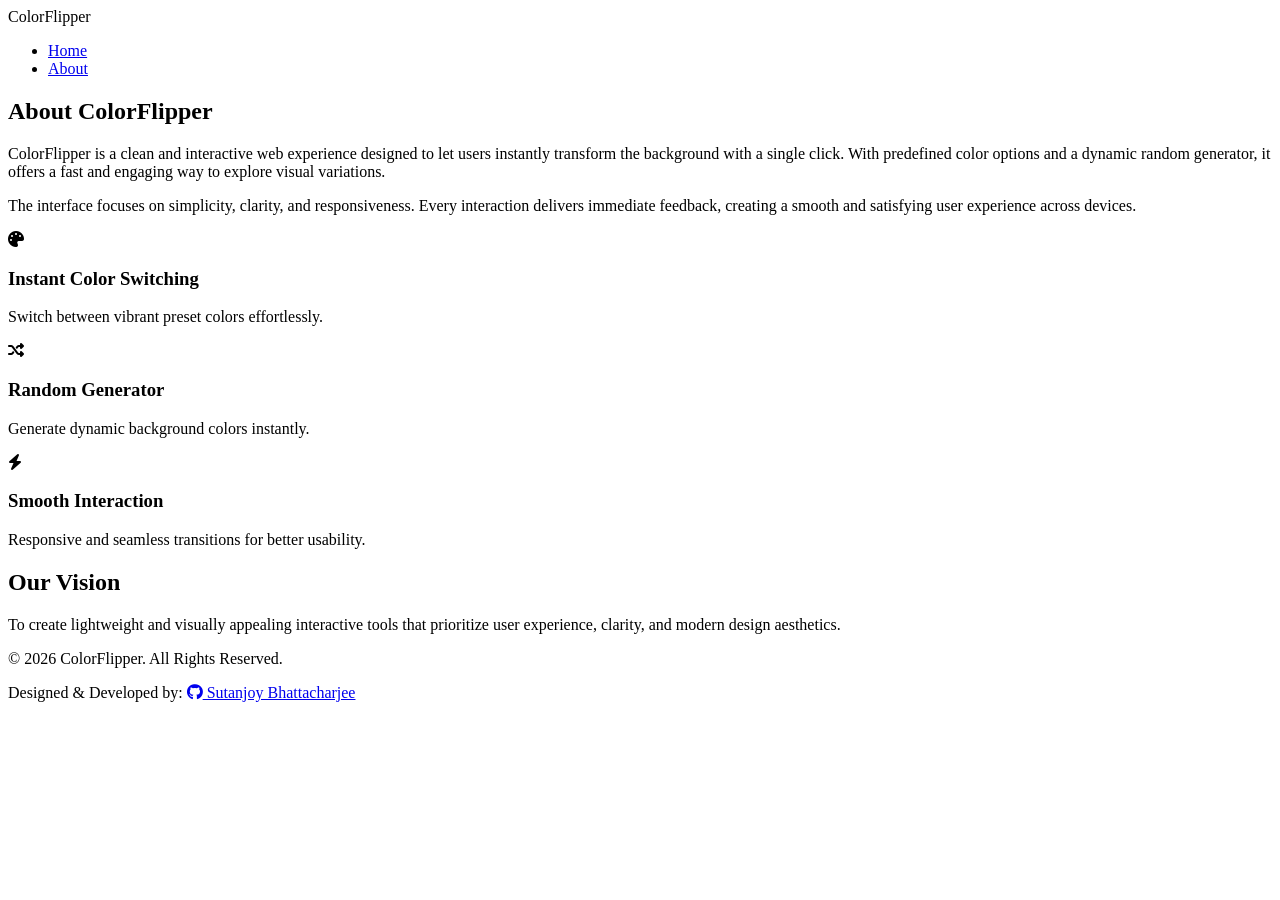
==== about.html @ 05c33b76 "About Page" ====
<!doctype html>
<html lang="en">
  <head>
    <meta charset="UTF-8" />
    <meta name="viewport" content="width=device-width, initial-scale=1.0" />
    <title>About | ColorFlipper</title>
    <link rel="stylesheet" href="about_style.css"/>
    <link rel="icon" type="images/jpg" href="images/logo.png">
    <link
      rel="stylesheet"
      href="https://cdnjs.cloudflare.com/ajax/libs/font-awesome/6.5.0/css/all.min.css"
    />
  </head>

  <body>
    <!-- Navbar -->
    <nav class="navbar">
      <div class="nav-wrapper">
        <div class="brand">ColorFlipper</div>
        <ul class="nav-links">
          <li><a href="index.html">Home</a></li>
          <li><a href="#">About</a></li>
        </ul>
      </div>
    </nav>

    <!-- About Section -->
    <section class="about-section">
      <div class="about-container">
        <h1>About ColorFlipper</h1>

        <p>
          ColorFlipper is a clean and interactive web experience designed to
          let users instantly transform the background with a single click. With
          predefined color options and a dynamic random generator, it offers a
          fast and engaging way to explore visual variations.
        </p>

        <p>
          The interface focuses on simplicity, clarity, and responsiveness.
          Every interaction delivers immediate feedback, creating a smooth and
          satisfying user experience across devices.
        </p>

        <div class="features">
          <div class="feature-card">
            <i class="fas fa-palette"></i>
            <h3>Instant Color Switching</h3>
            <p>Switch between vibrant preset colors effortlessly.</p>
          </div>

          <div class="feature-card">
            <i class="fas fa-random"></i>
            <h3>Random Generator</h3>
            <p>Generate dynamic background colors instantly.</p>
          </div>

          <div class="feature-card">
            <i class="fas fa-bolt"></i>
            <h3>Smooth Interaction</h3>
            <p>Responsive and seamless transitions for better usability.</p>
          </div>
        </div>

        <div class="mission">
          <h2>Our Vision</h2>
          <p>
            To create lightweight and visually appealing interactive tools that
            prioritize user experience, clarity, and modern design aesthetics.
          </p>
        </div>
      </div>
    </section>

    <!-- Footer -->
    <footer>
    <div class="footer-bottom">
        <p>&copy; 2026 ColorFlipper. All Rights Reserved.</p>
        <p class="developer">
            Designed & Developed by:
            <a href="https://github.com/sutanjoyb" target="_blank" class="github-link">
                <i class="fa-brands fa-github"></i>
                Sutanjoy Bhattacharjee
            </a>
        </p>
    </div>
</footer>
  </body>
</html>
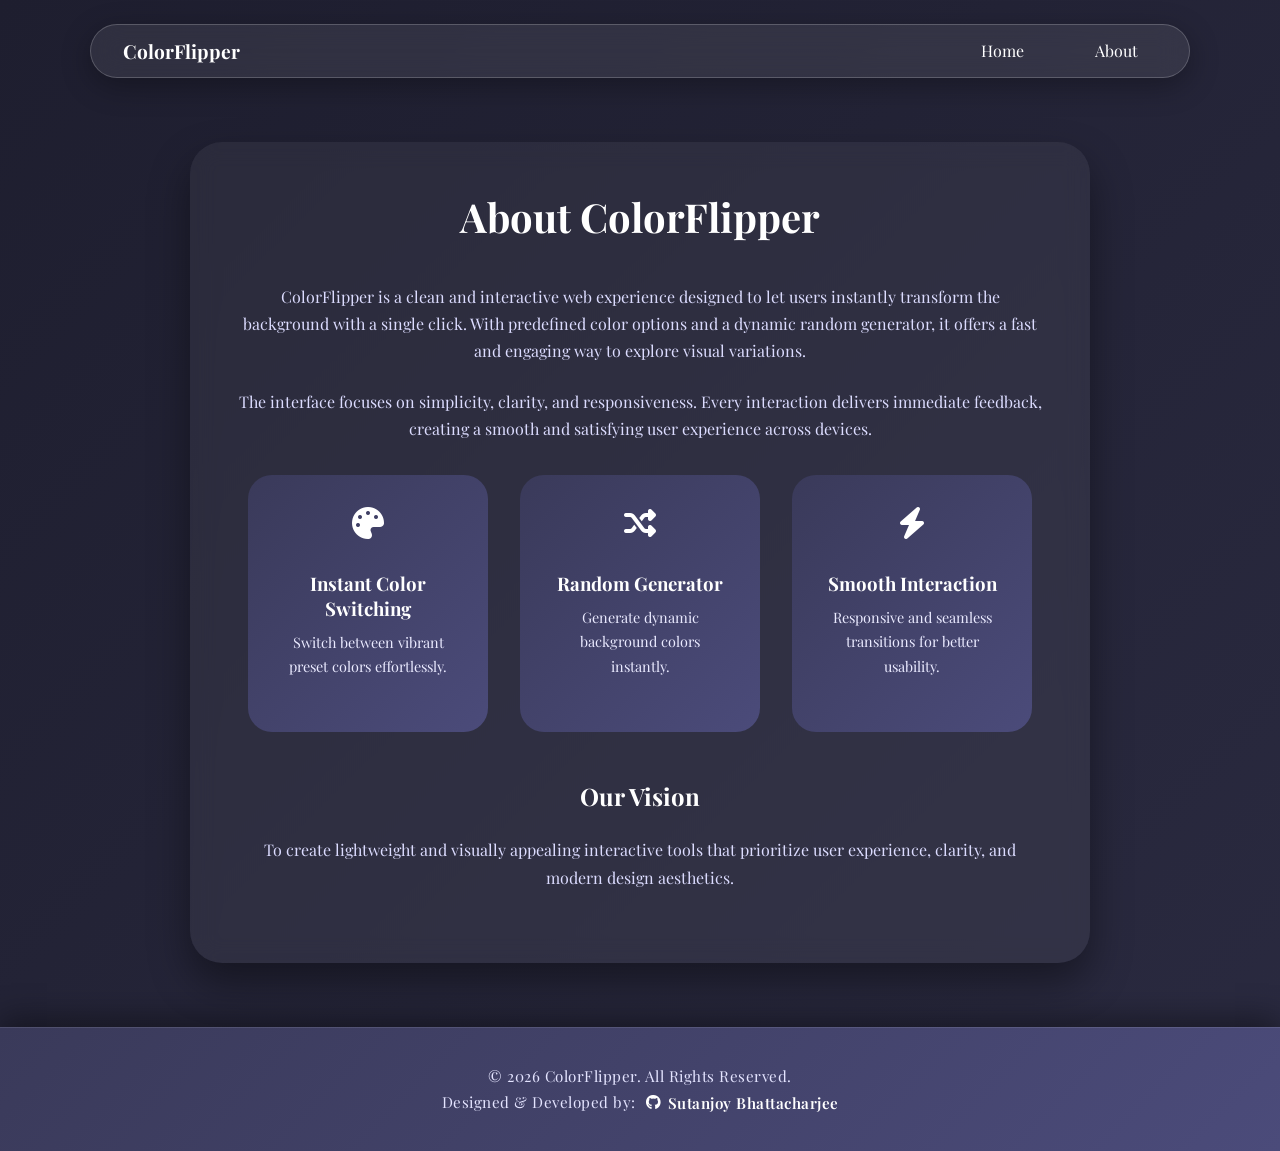
==== commit 15a88b55: "Updated AboutPage" ====
--- a/about.html
+++ b/about.html
@@ -4,8 +4,8 @@
     <meta charset="UTF-8" />
     <meta name="viewport" content="width=device-width, initial-scale=1.0" />
     <title>About | ColorFlipper</title>
-    <link rel="stylesheet" href="about_style.css"/>
-    <link rel="icon" type="images/jpg" href="images/logo.png">
+    <link rel="stylesheet" href="about_style.css" />
+    <link rel="icon" type="images/jpg" href="images/logo.png" />
     <link
       rel="stylesheet"
       href="https://cdnjs.cloudflare.com/ajax/libs/font-awesome/6.5.0/css/all.min.css"
@@ -30,8 +30,8 @@
         <h1>About ColorFlipper</h1>
 
         <p>
-          ColorFlipper is a clean and interactive web experience designed to
-          let users instantly transform the background with a single click. With
+          ColorFlipper is a clean and interactive web experience designed to let
+          users instantly transform the background with a single click. With
           predefined color options and a dynamic random generator, it offers a
           fast and engaging way to explore visual variations.
         </p>
@@ -74,16 +74,21 @@
 
     <!-- Footer -->
     <footer>
-    <div class="footer-bottom">
+      <div class="footer-bottom">
         <p>&copy; 2026 ColorFlipper. All Rights Reserved.</p>
         <p class="developer">
-            Designed & Developed by:
-            <a href="https://github.com/sutanjoyb" target="_blank" class="github-link">
-                <i class="fa-brands fa-github"></i>
-                Sutanjoy Bhattacharjee
-            </a>
+          Designed & Developed by:
+          <a
+            href="https://github.com/sutanjoyb"
+            target="_blank"
+            class="github-link"
+          >
+            <i class="fa-brands fa-github"></i>
+            Sutanjoy Bhattacharjee
+          </a>
         </p>
-    </div>
-</footer>
+      </div>
+    </footer>
+    <script src="script.js"></script>
   </body>
 </html>
--- a/about_style.css
+++ b/about_style.css
@@ -0,0 +1,191 @@
+@import url("https://fonts.googleapis.com/css2?family=Playfair+Display:wght@400;600;700&display=swap");
+
+* {
+  margin: 0;
+  padding: 0;
+  box-sizing: border-box;
+  font-family: "Playfair Display", serif;
+}
+
+body {
+  min-height: 100vh;
+  display: flex;
+  flex-direction: column;
+  background: linear-gradient(135deg, #1e1e2f, #2a2a40);
+  color: white;
+}
+
+/*NAVBAR*/
+
+.navbar {
+  width: 100%;
+  display: flex;
+  justify-content: center;
+  margin-top: 1.5em;
+}
+
+.nav-wrapper {
+  width: 90%;
+  max-width: 1100px;
+  padding: 0.8em 2em;
+  border-radius: 3em;
+  display: flex;
+  justify-content: space-between;
+  align-items: center;
+
+  background: rgba(255, 255, 255, 0.08);
+  backdrop-filter: blur(15px);
+  border: 1px solid rgba(255, 255, 255, 0.2);
+
+  box-shadow: 0 8px 30px rgba(0, 0, 0, 0.3);
+}
+
+.brand {
+  font-size: 1.2rem;
+  font-weight: bold;
+  color: white;
+}
+
+.nav-links {
+  list-style: none;
+  display: flex;
+  gap: 2em;
+}
+
+.nav-links a {
+  text-decoration: none;
+  color: white;
+  padding: 0.5em 1.2em;
+  border-radius: 2em;
+  transition: 0.3s ease;
+}
+
+.nav-links a:hover {
+  background: linear-gradient(135deg, #3a3a5a, #4b4b7a);
+}
+
+/*ABOUT SECTION*/
+
+.about-section {
+  flex: 1;
+  display: flex;
+  justify-content: center;
+  align-items: center;
+  padding: 4em 2em;
+}
+
+.about-container {
+  max-width: 900px;
+  text-align: center;
+  background: rgba(255, 255, 255, 0.05);
+  padding: 3em;
+  border-radius: 2em;
+  backdrop-filter: blur(12px);
+  box-shadow: 0 20px 40px rgba(0, 0, 0, 0.4);
+}
+
+.about-container h1 {
+  font-size: 2.5rem;
+  margin-bottom: 1em;
+}
+
+.about-container p {
+  margin-bottom: 1.5em;
+  line-height: 1.7;
+  color: #dcdcff;
+}
+
+/*FEATURES*/
+
+.features {
+  display: flex;
+  gap: 2em;
+  margin-top: 2em;
+  flex-wrap: wrap;
+  justify-content: center;
+}
+
+.feature-card {
+  background: linear-gradient(135deg, #3a3a5a, #4b4b7a);
+  padding: 2em;
+  border-radius: 1.5em;
+  width: 240px;
+  transition: 0.3s ease;
+}
+
+.feature-card i {
+  font-size: 2rem;
+  margin-bottom: 1em;
+}
+
+.feature-card h3 {
+  margin-bottom: 0.5em;
+}
+
+.feature-card p {
+  font-size: 0.9rem;
+  color: #eaeaff;
+}
+
+.feature-card:hover {
+  transform: translateY(-8px);
+}
+
+/*MISSION*/
+
+.mission {
+  margin-top: 3em;
+}
+
+.mission h2 {
+  margin-bottom: 1em;
+}
+
+/*FOOTER*/
+
+footer {
+  width: 100%;
+  margin-top: auto;
+  padding: 2em 0;
+
+  background: linear-gradient(135deg, #3a3a5a, #4b4b7a);
+  border-top: 1px solid rgba(255, 255, 255, 0.1);
+
+  box-shadow: 0 -8px 30px rgba(0, 0, 0, 0.4);
+}
+
+.footer-bottom {
+  max-width: 1100px;
+  margin: 0 auto;
+  text-align: center;
+  padding: 0 2em;
+}
+
+.footer-bottom p {
+  margin: 0.4em 0;
+  color: #e4e4ff;
+  font-size: 0.95rem;
+  letter-spacing: 0.5px;
+}
+
+.developer {
+  font-size: 0.9rem;
+  color: #d0d0ff;
+}
+
+/* GitHub Link Styling */
+
+.github-link {
+  text-decoration: none;
+  color: #ffffff;
+  font-weight: 600;
+  margin-left: 6px;
+  display: inline-flex;
+  align-items: center;
+  gap: 6px;
+  transition: color 0.3s ease;
+}
+
+.github-link:hover {
+  color: #8fa2ff; /* soft indigo-blue */
+}
